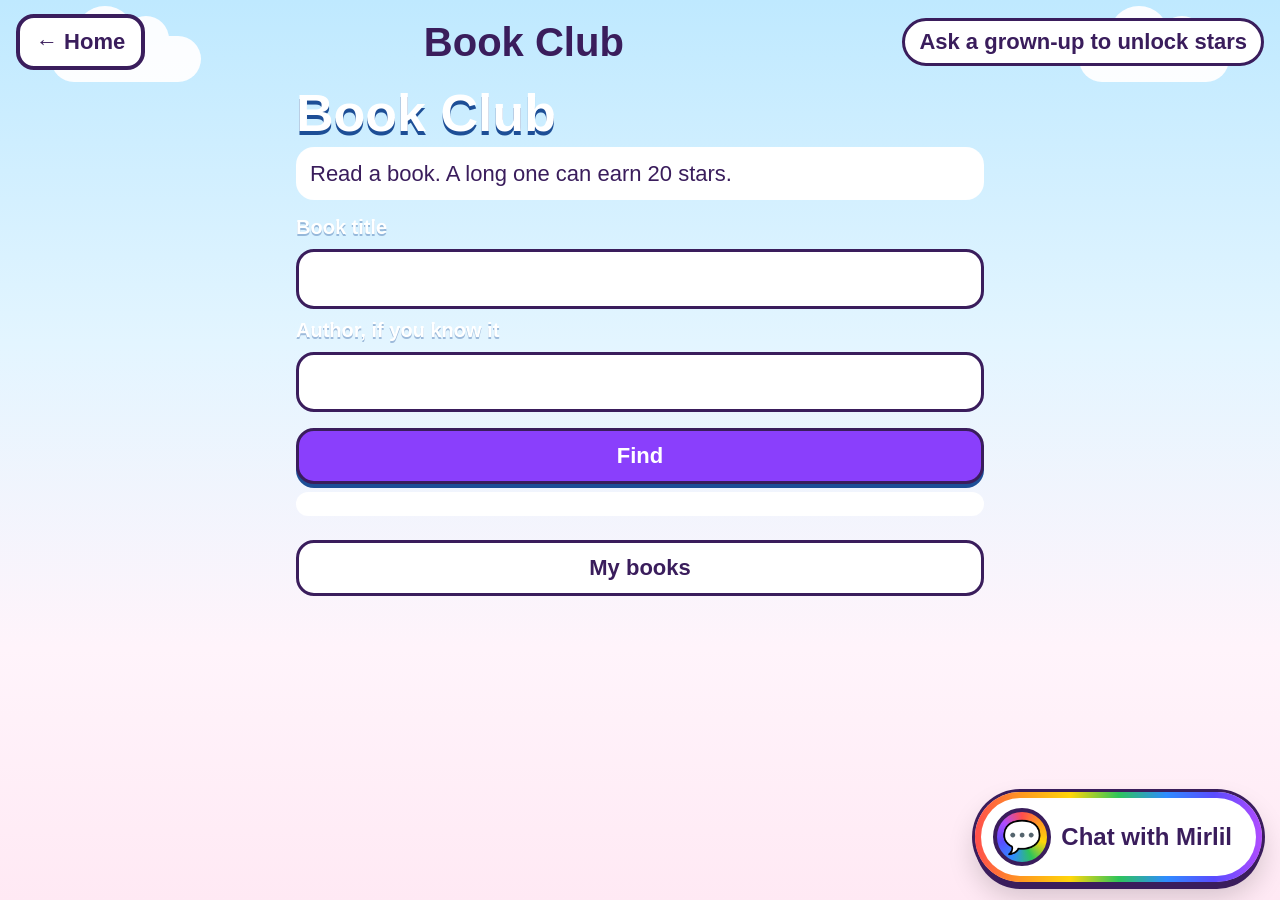
==== books/index.html @ b6d70569 "Port Joyce's learning modules onto Miriam's rainbow site. Copy the shared level test, practice, ques" ====
<!DOCTYPE html>
<html lang="en">
<head>
  <meta charset="UTF-8">
  <meta name="viewport" content="width=device-width, initial-scale=1, maximum-scale=1, user-scalable=no, viewport-fit=cover">
  <meta name="format-detection" content="telephone=no">
  <meta name="apple-mobile-web-app-capable" content="yes">
  <meta name="mobile-web-app-capable" content="yes">
  <meta name="theme-color" content="#2b86f0">
  <title>Book Club</title>
  <link rel="icon" href="../apple-touch-icon.png">
  <link rel="apple-touch-icon" href="../apple-touch-icon.png">
  <link rel="stylesheet" href="../css/site.css">
  <link rel="stylesheet" href="../questions/ask.css">
  <link rel="stylesheet" href="books.css">
</head>
<body class="game">
  <div class="sky" aria-hidden="true">
    <div class="sun"></div>
    <div class="cloud cloud-a"></div>
    <div class="cloud cloud-b"></div>
  </div>
  <header class="quest-top">
    <a class="home-link" href="../index.html">← Home</a>
    <p class="game-name">Book Club</p>
    <p class="starbar" id="starbar" data-needs="stars">★</p>
  </header>
  <main id="app" class="books-app"></main>
  <script src="../settings.js"></script>
  <script src="../stars/stars.js"></script>
  <script src="client.js"></script>
  <script src="books.js"></script>
  <script src="../chat/chat.js" defer></script>
</body>
</html>
---- css/site.css ----
:root {
  --red: #ff4d4d;
  --orange: #ff9a1f;
  --yellow: #ffd60a;
  --green: #2ec45a;
  --blue: #2f8cff;
  --indigo: #5a4cff;
  --violet: #b14cff;
  --ink: #3a1d5c;
  --ink-soft: #5e4580;
  --line: #3a1d5c;
  --white: #ffffff;
  --shadow: 0 8px 0 var(--line);
  --font: "Chalkboard SE", "Comic Sans MS", "Marker Felt", "Trebuchet MS", "Segoe Print", sans-serif;
}

* { box-sizing: border-box; }

html {
  touch-action: manipulation;
  -webkit-text-size-adjust: 100%;
}

body {
  margin: 0;
  min-height: 100vh;
  min-height: 100dvh;
  color: var(--ink);
  font-family: var(--font);
  font-size: 22px;
  line-height: 1.35;
  background: linear-gradient(180deg, #bfe9ff 0%, #e3f5ff 38%, #fff4fb 72%, #ffe9f4 100%);
  padding:
    env(safe-area-inset-top)
    env(safe-area-inset-right)
    env(safe-area-inset-bottom)
    env(safe-area-inset-left);
}

body.home,
body.game {
  position: relative;
  overflow-x: hidden;
}

button, a {
  font-family: inherit;
  touch-action: manipulation;
  -webkit-tap-highlight-color: transparent;
  -webkit-touch-callout: none;
  user-select: none;
}

/* ---------- Sky with a big rainbow ---------- */
.sky {
  position: absolute;
  inset: 0;
  pointer-events: none;
  overflow: hidden;
}

.rainbow {
  position: absolute;
  top: -10px;
  left: 50%;
  width: 1100px;
  height: 550px;
  transform: translateX(-50%);
  opacity: 0.55;
  -webkit-mask-image: linear-gradient(180deg, #000 70%, transparent 100%);
  mask-image: linear-gradient(180deg, #000 70%, transparent 100%);
}

.band {
  position: absolute;
  left: 50%;
  bottom: 0;
  border-radius: 50% 50% 0 0 / 100% 100% 0 0;
  border: 30px solid transparent;
  border-bottom: 0;
  transform: translateX(-50%);
}
.b1 { width: 1100px; height: 550px; border-color: var(--red); }
.b2 { width: 1040px; height: 520px; border-color: var(--orange); }
.b3 { width: 980px;  height: 490px; border-color: var(--yellow); }
.b4 { width: 920px;  height: 460px; border-color: var(--green); }
.b5 { width: 860px;  height: 430px; border-color: var(--blue); }
.b6 { width: 800px;  height: 400px; border-color: var(--indigo); }
.b7 { width: 740px;  height: 370px; border-color: var(--violet); }

.cloud {
  position: absolute;
  height: 46px;
  background: #fff;
  border-radius: 40px;
  opacity: 0.95;
}
.cloud:before, .cloud:after {
  content: "";
  position: absolute;
  background: #fff;
  border-radius: 50%;
}
.cloud-a { width: 150px; top: 430px; left: 4%; }
.cloud-a:before { width: 60px; height: 60px; top: -30px; left: 24px; }
.cloud-a:after { width: 46px; height: 46px; top: -20px; left: 72px; }
.cloud-b { width: 150px; top: 430px; right: 4%; }
.cloud-b:before { width: 60px; height: 60px; top: -30px; left: 30px; }
.cloud-b:after { width: 46px; height: 46px; top: -20px; left: 80px; }
.cloud-c { width: 120px; top: 60px; left: 12%; opacity: 0.7; }
.cloud-c:before { width: 48px; height: 48px; top: -24px; left: 20px; }

/* ---------- Layout ---------- */
.wrap {
  position: relative;
  z-index: 1;
  width: min(980px, 100%);
  margin: 0 auto;
  padding: 40px 22px 16px;
}

.hero {
  text-align: center;
  margin-bottom: 26px;
}

.hello {
  display: inline-block;
  margin: 0 0 10px;
  padding: 6px 20px;
  font-size: 28px;
  background: rgba(255, 255, 255, 0.9);
  border: 4px solid var(--line);
  border-radius: 999px;
}

.title {
  margin: 0;
  line-height: 0.95;
  font-weight: 900;
  letter-spacing: 0.01em;
}

.title .line {
  display: block;
  font-size: clamp(56px, 10vw, 96px);
  -webkit-text-stroke: 3px var(--line);
  paint-order: stroke fill;
  text-shadow: 0 6px 0 var(--line);
}

.title .line.big {
  margin-top: 6px;
  font-size: clamp(48px, 8.5vw, 84px);
  color: #fff;
  background: linear-gradient(90deg, var(--red), var(--orange), var(--yellow), var(--green), var(--blue), var(--indigo), var(--violet));
  -webkit-background-clip: text;
  background-clip: text;
  -webkit-text-fill-color: transparent;
  -webkit-text-stroke: 0;
  text-shadow: none;
  filter: drop-shadow(0 5px 0 var(--line));
}

.c1 { color: var(--red); }
.c2 { color: var(--orange); }
.c3 { color: var(--yellow); }
.c4 { color: var(--green); }
.c5 { color: var(--blue); }
.c6 { color: var(--indigo); }
.c7 { color: var(--violet); }

.tag {
  margin: 14px 0 0;
  font-size: 28px;
  font-weight: 700;
}

/* ---------- Game cards ---------- */
.game-list {
  display: flex;
  flex-wrap: wrap;
  justify-content: center;
  gap: 20px;
  margin-top: 12px;
}

.color-red    { --accent: var(--red); }
.color-orange { --accent: var(--orange); }
.color-yellow { --accent: var(--yellow); }
.color-green  { --accent: var(--green); }
.color-blue   { --accent: var(--blue); }
.color-indigo { --accent: var(--indigo); }
.color-violet { --accent: var(--violet); }

.game-card {
  flex: 1 1 340px;
  max-width: 560px;
  min-height: 200px;
  display: grid;
  grid-template-columns: 120px 1fr;
  grid-template-areas:
    "emoji title"
    "emoji about"
    "emoji play";
  gap: 6px 18px;
  align-items: center;
  padding: 20px 22px 20px 18px;
  background: var(--white);
  color: var(--ink);
  text-decoration: none;
  border: 5px solid var(--line);
  border-top: 16px solid var(--accent, var(--violet));
  border-radius: 34px;
  box-shadow: var(--shadow);
}

a.game-card:active {
  transform: translateY(4px);
  box-shadow: 0 4px 0 var(--line);
}

.game-emoji {
  grid-area: emoji;
  width: 112px;
  height: 112px;
  display: grid;
  place-items: center;
  border-radius: 50%;
  background: var(--accent, var(--violet));
  border: 5px solid var(--line);
  font-size: 64px;
  line-height: 1;
}

.game-title {
  grid-area: title;
  font-size: clamp(32px, 4vw, 42px);
  font-weight: 800;
  line-height: 1.05;
}

.game-about {
  grid-area: about;
  font-size: 22px;
  color: var(--ink-soft);
}

.play-pill {
  grid-area: play;
  justify-self: start;
  min-height: 52px;
  display: inline-flex;
  align-items: center;
  background: var(--accent, var(--violet));
  color: #fff;
  border: 4px solid var(--line);
  border-radius: 999px;
  padding: 6px 26px;
  font-size: 26px;
  font-weight: 800;
  text-shadow: 0 2px 0 rgba(0, 0, 0, 0.25);
  box-shadow: 0 4px 0 var(--line);
}

/* "Games coming soon!" placeholder */
.soon-card {
  flex-basis: 100%;
  max-width: 640px;
  border-top: 5px solid var(--line);
  background:
    linear-gradient(#fff, #fff) padding-box,
    linear-gradient(90deg, var(--red), var(--orange), var(--yellow), var(--green), var(--blue), var(--indigo), var(--violet)) border-box;
  border: 12px solid transparent;
  box-shadow: 0 8px 0 var(--line), 0 0 0 4px var(--line);
}

.soon-card .game-emoji {
  background: conic-gradient(var(--red), var(--orange), var(--yellow), var(--green), var(--blue), var(--indigo), var(--violet), var(--red));
  animation: bob 2.4s ease-in-out infinite;
}

.soon-stars {
  grid-area: play;
  font-size: 30px;
  letter-spacing: 0.1em;
}

@keyframes bob {
  0%, 100% { transform: translateY(0) rotate(-4deg); }
  50% { transform: translateY(-8px) rotate(4deg); }
}

/* ---------- Parade and footer ---------- */
.parade {
  list-style: none;
  display: flex;
  justify-content: center;
  flex-wrap: wrap;
  gap: 8px 16px;
  margin: 34px 0 8px;
  padding: 0;
  font-size: 48px;
}

.foot {
  position: relative;
  z-index: 1;
  text-align: center;
  color: var(--ink);
  font-size: 20px;
  /* room at the bottom so the floating chat bubble never covers the footer */
  padding: 8px 12px 120px;
}

.foot p { margin: 0; }

.parent-note {
  margin: 10px auto 0;
  max-width: 640px;
  text-align: left;
}

.parent-note summary {
  min-height: 44px;
  display: inline-flex;
  align-items: center;
  cursor: pointer;
  font-weight: 700;
}

.parent-note p {
  margin-top: 8px;
  background: rgba(255, 255, 255, 0.96);
  color: var(--ink);
  border: 3px solid var(--line);
  border-radius: 16px;
  padding: 14px 16px;
  line-height: 1.4;
}

@media (max-width: 600px) {
  .rainbow { transform: translateX(-50%) scale(0.6); transform-origin: top center; }
  .cloud-a, .cloud-b { top: 280px; }
  .game-card { grid-template-columns: 96px 1fr; }
  .game-emoji { width: 92px; height: 92px; font-size: 52px; }
}

@media (orientation: landscape) and (max-height: 500px) {
  .title .line { font-size: 52px; }
  .title .line.big { font-size: 44px; }
}

@media (prefers-reduced-motion: reduce) {
  a.game-card:active { transform: none; }
  .soon-card .game-emoji { animation: none; }
}

/* White text is hard to read on yellow, so yellow cards get dark text. */
.color-yellow .play-pill {
  color: var(--ink);
  text-shadow: none;
}

/* Quest pages share the rainbow sky. Keep their clouds up high so they
   do not sit on top of the questions. The home page clouds stay low. */
body.game .cloud-a,
body.game .cloud-b {
  top: 36px;
}

body.game .cloud-c {
  top: 70px;
}

/* The chat widget is appended to the page. Keep it above the rainbow,
   the clouds, and the footer. */
.kc-root {
  position: relative;
  z-index: 50;
}

.kc-panel {
  opacity: 1 !important;
}
---- questions/ask.css ----
/* Shared quest screen. Colors come from the host site's variables. */
.quest-page {
  --quest-accent: var(--sky-deep, #2b86f0);
  --quest-ink: var(--ink, #16356b);
  --quest-line: var(--line, #1d4e96);
  --quest-card: #ffffff;
  --quest-yes: #1f8a4c;
  --quest-soft: #e7f6ff;
}

.quest-top {
  position: relative;
  z-index: 2;
  display: flex;
  align-items: center;
  justify-content: space-between;
  gap: 12px;
  padding: 14px 16px 0;
}

.quest-app {
  position: relative;
  z-index: 1;
  width: min(980px, 100%);
  margin: 0 auto;
  padding: 12px 16px 28px;
}

.mascot {
  display: flex;
  align-items: center;
  gap: 12px;
  background: var(--quest-card);
  border: 4px solid var(--quest-line);
  border-radius: 24px;
  padding: 12px 16px;
  box-shadow: 0 6px 0 var(--quest-line);
  margin-bottom: 14px;
}

.mascot-face {
  font-size: 42px;
  line-height: 1;
}

.mascot p {
  margin: 0;
  color: var(--quest-ink);
  font-size: 22px;
}

.map-grid,
.q-choices {
  display: grid;
  grid-template-columns: 1fr;
  gap: 12px;
}

.island,
.q-choice,
.q-next,
.quest-side {
  min-height: 56px;
  border-radius: 18px;
  border: 3px solid var(--quest-line);
  background: var(--quest-card);
  color: var(--quest-ink);
  box-shadow: 0 5px 0 var(--quest-line);
  font-size: 22px;
  font-weight: 700;
  padding: 12px 16px;
  text-align: left;
}

.island {
  display: flex;
  align-items: center;
  gap: 12px;
}

.island .badge {
  margin-left: auto;
  background: var(--quest-soft);
  border-radius: 999px;
  padding: 4px 10px;
  font-size: 16px;
}

.q-card {
  background: var(--quest-card);
  border: 4px solid var(--quest-line);
  border-radius: 28px;
  padding: 16px;
  box-shadow: 0 8px 0 var(--quest-line);
}

.q-kicker,
.q-note,
.q-explain {
  margin: 0 0 8px;
  font-size: 18px;
}

.q-prompt {
  margin: 0 0 14px;
  font-size: 28px;
  line-height: 1.35;
  color: var(--quest-ink);
}

.q-choice.right {
  background: #d9f5d0;
}

.q-choice.wrong {
  background: #ffd5d0;
}

.q-next {
  width: 100%;
  text-align: center;
  background: var(--quest-accent);
  color: #fff;
  margin-top: 12px;
}

.q-he {
  font-family: "New Peninim MT", "Arial Hebrew", "David", "Times New Roman", "Ezra SIL", serif;
  font-size: 34px;
  line-height: 1.5;
}

.q-ru {
  font-family: "Trebuchet MS", "Segoe UI", "Arial", sans-serif;
}

.q-speak {
  min-height: 56px;
  margin: 0 0 12px;
  border-radius: 999px;
  border: 3px solid var(--quest-line);
  background: var(--sun, #ffe14a);
  font-weight: 700;
  padding: 8px 16px;
}

.trail {
  display: flex;
  gap: 6px;
  margin: 0 0 10px;
  padding: 0;
  list-style: none;
}

.trail li {
  width: 14px;
  height: 14px;
  border-radius: 50%;
  background: rgba(255, 255, 255, 0.7);
  border: 2px solid #fff;
}

.trail li.on {
  background: var(--sun, #ffe14a);
}

.result-list {
  display: grid;
  gap: 10px;
}

.result-row {
  display: flex;
  justify-content: space-between;
  gap: 12px;
  background: #fff;
  border-radius: 16px;
  padding: 12px 14px;
  border: 3px solid var(--quest-line);
  font-size: 20px;
}

.seed-note {
  background: rgba(255, 255, 255, 0.95);
  border-radius: 16px;
  padding: 12px 14px;
  color: var(--quest-ink);
  font-size: 18px;
}

.starbar[hidden],
.star-ask[hidden],
.star-game[hidden] {
  display: none !important;
}

.starbar {
  display: inline-flex;
  align-items: center;
  min-height: 44px;
  margin: 0;
  padding: 6px 14px;
  border-radius: 999px;
  background: #fff;
  color: var(--ink, #16356b);
  font-weight: 800;
  border: 3px solid var(--line, #1d4e96);
}

.home .starbar {
  margin: 0 auto 8px;
}

.star-ask {
  margin: 8px 0 0;
  color: #fff;
  font-size: 18px;
  text-shadow: 0 2px 0 rgba(29, 78, 150, 0.35);
}

.star-game {
  /* inline-block, not flex: flex throws away the spaces beside the name span. */
  display: inline-block;
  text-align: center;
  min-height: 56px;
  margin: 10px 0 0;
  padding: 10px 18px;
  border: 3px solid #1d4e96;
  border-radius: 999px;
  background: #fff;
  color: var(--ink, #16356b);
  font: inherit;
  font-size: 20px;
  font-weight: 800;
  box-shadow: 0 4px 0 #1d4e96;
}

.star-cap {
  margin: 10px 16px 0;
  text-align: center;
  color: var(--ink, #16356b);
  background: #fff8d6;
  border: 3px solid var(--line, #1d4e96);
  border-radius: 16px;
  padding: 10px 14px;
  font-size: 18px;
  font-weight: 700;
}

.star-cap[hidden] {
  display: none;
}

.home .star-cap {
  margin: 0 auto 8px;
  max-width: 560px;
}

@media (min-width: 720px), (orientation: landscape) {
  .map-grid,
  .q-choices {
    grid-template-columns: 1fr 1fr;
  }
}

@media (orientation: landscape) and (min-width: 900px) {
  .map-grid {
    grid-template-columns: 1fr 1fr 1fr;
  }
}
---- books/books.css ----
/* Book Club. Colors come from the host site's variables. */
.home-link {
  display: inline-flex;
  align-items: center;
  justify-content: center;
  min-height: 56px;
  padding: 8px 14px;
  border-radius: 18px;
  border: 3px solid var(--line, #1d4e96);
  background: #fff;
  color: var(--ink, #16356b);
  text-decoration: none;
  font-weight: 800;
}

.game-name {
  margin: 0;
  color: #fff;
  font-size: clamp(26px, 4vw, 40px);
  font-weight: 800;
  text-shadow: 0 3px 0 #1d4e96;
  text-align: center;
}

.books-app {
  position: relative;
  z-index: 1;
  width: min(720px, 100%);
  margin: 0 auto;
  padding: 8px 16px 140px;
}

.book-icon {
  margin: 0;
  font-size: 72px;
  line-height: 1;
  text-align: center;
}

.book-title {
  margin: 8px 0 6px;
  color: #fff;
  font-size: clamp(36px, 6vw, 52px);
  line-height: 1.05;
  text-shadow: 0 4px 0 #1d4e96;
}

.book-lead,
.book-note {
  margin: 0 0 14px;
  color: var(--ink, #16356b);
  background: #fff;
  border-radius: 18px;
  padding: 12px 14px;
  font-size: 22px;
  line-height: 1.35;
}

.book-form {
  display: grid;
  gap: 8px;
}

.book-label {
  color: #fff;
  font-size: 20px;
  font-weight: 800;
  text-shadow: 0 2px 0 rgba(29, 78, 150, 0.35);
}

.book-input,
.book-next,
.book-side,
.book-card {
  min-height: 56px;
  border-radius: 18px;
  font: inherit;
  font-size: 22px;
}

.book-input {
  width: 100%;
  padding: 12px 14px;
  border: 3px solid var(--line, #1d4e96);
  color: var(--ink, #16356b);
  background: #fff;
}

.book-next,
.book-side,
.book-card {
  border: 3px solid var(--line, #1d4e96);
  text-align: left;
}

.book-next {
  margin-top: 8px;
  background: var(--sky-deep, #2b86f0);
  color: #fff;
  font-weight: 800;
  text-align: center;
  box-shadow: 0 4px 0 #1d4e96;
}

.book-side {
  margin-top: 10px;
  width: 100%;
  background: #fff;
  color: var(--ink, #16356b);
  font-weight: 800;
  text-align: center;
}

.book-list {
  display: grid;
  gap: 12px;
}

.book-card {
  display: flex;
  align-items: center;
  gap: 14px;
  width: 100%;
  padding: 10px;
  background: #fff;
  color: var(--ink, #16356b);
  box-shadow: 0 4px 0 #1d4e96;
}

.book-card-static {
  cursor: default;
}

.book-cover {
  position: relative;
  width: 112px;
  height: 148px;
  flex: 0 0 auto;
  border-radius: 16px;
  overflow: hidden;
  background: #d7ecff;
  border: 3px solid var(--line, #1d4e96);
}

.book-cover img {
  position: absolute;
  inset: 0;
  width: 100%;
  height: 100%;
  object-fit: cover;
}

.book-placeholder {
  position: absolute;
  inset: 0;
  display: grid;
  place-items: center;
  font-size: 48px;
}

.book-card-text {
  display: grid;
  gap: 4px;
  min-width: 0;
}

.book-name {
  font-size: 26px;
  font-weight: 800;
  line-height: 1.15;
}

.book-author,
.book-pages,
.book-date {
  font-size: 18px;
}

.book-status,
.book-stars {
  font-size: 20px;
  font-weight: 800;
  color: var(--sky-deep, #2b86f0);
}

.kc-fab.book-pulse {
  animation: book-pulse 0.7s ease-in-out 3;
}

@keyframes book-pulse {
  50% { transform: scale(1.12); }
}

.book-aside {
  margin: 0 0 14px;
  color: var(--ink, #16356b);
  background: #fff8d6;
  border-radius: 18px;
  padding: 12px 14px;
  font-size: 20px;
  font-weight: 800;
}

@media (orientation: landscape) and (min-width: 900px) {
  .book-list {
    grid-template-columns: 1fr 1fr;
  }
}
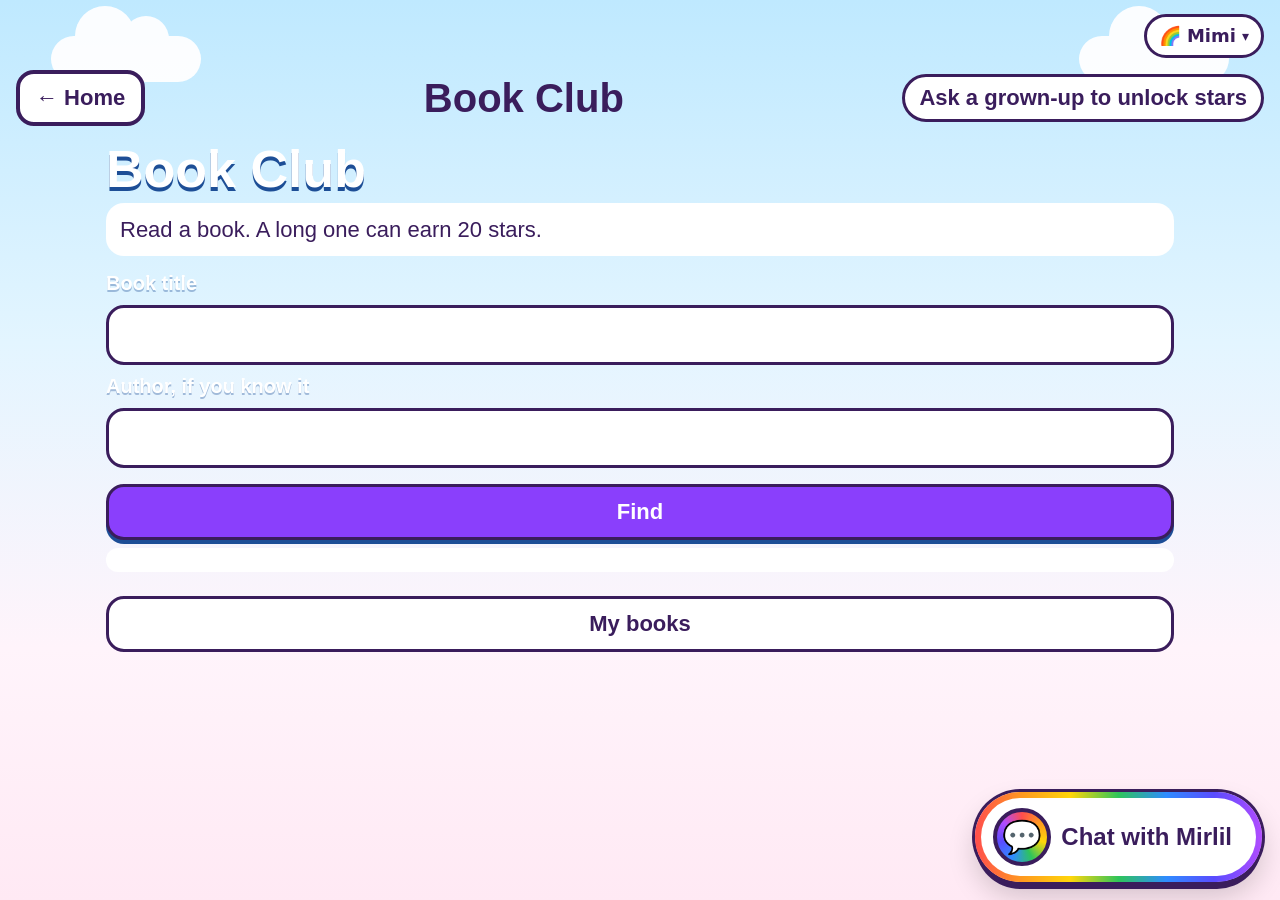
==== commit 4756317b: "Add a kid switcher and the fold viewport fit. Every page gets one shared menu for Joyce, Mimi, and B" ====
--- a/books/index.html
+++ b/books/index.html
@@ -13,6 +13,9 @@
   <link rel="stylesheet" href="../css/site.css">
   <link rel="stylesheet" href="../questions/ask.css">
   <link rel="stylesheet" href="books.css">
+  <link rel="stylesheet" href="../css/kids-switch.css">
+  <link rel="stylesheet" href="../css/fit.css">
+  <script src="../js/fit.js"></script>
 </head>
 <body class="game">
   <div class="sky" aria-hidden="true">
@@ -31,5 +34,6 @@
   <script src="client.js"></script>
   <script src="books.js"></script>
   <script src="../chat/chat.js" defer></script>
+  <script src="../js/kids-switch.js"></script>
 </body>
 </html>
--- a/css/kids-switch.css
+++ b/css/kids-switch.css
@@ -0,0 +1,111 @@
+/* Kid switcher. System fonts only. Sits under the chat panel (.kc-root is z-index 50). */
+
+.kids-switch {
+  position: relative;
+  z-index: 40;
+  font-family: system-ui, -apple-system, "Segoe UI", Roboto, Helvetica, Arial, sans-serif;
+  line-height: 1.2;
+}
+
+.kids-switch-fixed {
+  position: fixed;
+  top: calc(8px + env(safe-area-inset-top));
+  right: calc(8px + env(safe-area-inset-right));
+}
+
+/* Home has no top bar. Clear the corner so the pill does not cover the star counter. */
+body.home .wrap {
+  padding-top: 64px;
+}
+
+header.quest-top {
+  flex-wrap: wrap;
+}
+
+.quest-top > .kids-switch-bar {
+  order: -1;
+  flex: 1 0 100%;
+  display: flex;
+  justify-content: flex-end;
+}
+
+header.top > .kids-switch-bar {
+  justify-self: end;
+}
+
+.kids-switch-btn {
+  display: inline-flex;
+  align-items: center;
+  gap: 6px;
+  min-height: 44px;
+  min-width: 44px;
+  margin: 0;
+  padding: 6px 12px;
+  border: 3px solid #3a1d5c;
+  border-radius: 999px;
+  background: #fff;
+  color: #3a1d5c;
+  font: inherit;
+  font-size: 18px;
+  font-weight: 800;
+  white-space: nowrap;
+  cursor: pointer;
+  touch-action: manipulation;
+  -webkit-tap-highlight-color: transparent;
+}
+
+.kids-switch-btn:focus-visible,
+.kids-switch-menu a:focus-visible {
+  outline: 3px solid #2f8cff;
+  outline-offset: 2px;
+}
+
+.kids-switch-caret {
+  font-size: 14px;
+}
+
+.kids-switch-menu {
+  position: absolute;
+  top: calc(100% + 6px);
+  right: 0;
+  z-index: 1;
+  min-width: 180px;
+  max-width: calc(100vw - 16px - env(safe-area-inset-left) - env(safe-area-inset-right));
+  margin: 0;
+  padding: 6px;
+  list-style: none;
+  background: #fff;
+  border: 3px solid #3a1d5c;
+  border-radius: 16px;
+  box-shadow: 0 6px 0 #3a1d5c;
+}
+
+.kids-switch-menu[hidden] {
+  display: none;
+}
+
+.kids-switch-menu a {
+  display: flex;
+  align-items: center;
+  gap: 8px;
+  min-height: 44px;
+  padding: 8px 12px;
+  border-radius: 12px;
+  color: #3a1d5c;
+  font-size: 20px;
+  font-weight: 800;
+  text-decoration: none;
+  touch-action: manipulation;
+  -webkit-tap-highlight-color: transparent;
+}
+
+.kids-switch-menu a[aria-current="page"] {
+  background: #efe6ff;
+  box-shadow: inset 0 0 0 3px #3a1d5c;
+}
+
+@media (max-width: 640px) {
+  header.top > .kids-switch-bar {
+    order: -1;
+  }
+}
--- a/css/fit.css
+++ b/css/fit.css
@@ -0,0 +1,214 @@
+/* Shared viewport fit. Loaded last so it wins over page styles.
+   The page is one screen. Content scrolls. Bottom bars stay on screen.
+   Joyce-only layout (spa, puzzles, ice cream, docks) is left out.
+   Rainbow Cats has no body.home or body.game class, so that page
+   scrolls inside the same viewport height. */
+
+html {
+  height: 100vh;
+  height: 100dvh;
+  height: var(--app-h, 100dvh);
+  overflow: hidden;
+}
+
+body {
+  min-height: 100vh;
+  min-height: 100dvh;
+  min-height: var(--app-h, 100dvh);
+}
+
+body.home,
+body.game {
+  height: 100vh;
+  height: 100dvh;
+  height: var(--app-h, 100dvh);
+  max-height: 100vh;
+  max-height: 100dvh;
+  max-height: var(--app-h, 100dvh);
+  min-height: 0;
+  overflow: hidden;
+}
+
+body.home {
+  overflow: auto;
+  -webkit-overflow-scrolling: touch;
+}
+
+body:not(.home):not(.game) {
+  height: 100vh;
+  height: 100dvh;
+  height: var(--app-h, 100dvh);
+  max-height: var(--app-h, 100dvh);
+  min-height: 0;
+  overflow: auto;
+  -webkit-overflow-scrolling: touch;
+}
+
+body.game {
+  display: flex;
+  flex-direction: column;
+}
+
+body.game > .quest-top {
+  flex: 0 0 auto;
+}
+
+body.game > .quest-app,
+body.game > .books-app,
+body.game > .hw-app {
+  flex: 1 1 auto;
+  min-height: 0;
+  width: min(1100px, 100%);
+  overflow: auto;
+  -webkit-overflow-scrolling: touch;
+  overscroll-behavior: contain;
+}
+
+/* Bottom bars. The page padding already includes the safe area.
+   The bar repeats the inset so a sticky bar cannot slide under the home indicator. */
+.quest-app > .q-next:last-child,
+.books-app > .book-next:last-child,
+.hw-app > .hw-shoot {
+  padding-bottom: max(8px, env(safe-area-inset-bottom));
+}
+
+.quest-app > .q-next:last-child {
+  position: sticky;
+  bottom: 0;
+  z-index: 4;
+}
+
+/* Question screens: the card scrolls, the buttons stay underneath. */
+.quest-app:has(.q-card) {
+  display: flex;
+  flex-direction: column;
+  overflow: hidden;
+}
+
+.quest-app:has(.q-card) > .q-card {
+  flex: 1 1 auto;
+  min-height: 0;
+  overflow: auto;
+  -webkit-overflow-scrolling: touch;
+}
+
+.quest-app:has(.q-card) > .q-next,
+.quest-app:has(.q-card) > .quest-side {
+  flex: 0 0 auto;
+  position: static;
+}
+
+/* Floors for controls that were under 48px. Do not lower controls
+   that already use a taller min-height. */
+.starbar,
+.parent-note summary,
+.play-pill {
+  min-height: 48px;
+}
+
+.play-pill {
+  display: inline-flex;
+  align-items: center;
+  box-sizing: border-box;
+}
+
+.q-choice,
+.q-next,
+.home-link {
+  min-width: 48px;
+}
+
+/* Narrow cover screen and phones. */
+@media (max-width: 520px) {
+  .wrap {
+    padding: 12px 12px 8px;
+  }
+
+  body.home h1 {
+    font-size: clamp(40px, 12vw, 64px);
+  }
+
+  .game-card {
+    flex-basis: 100%;
+    min-height: 0;
+    grid-template-columns: 72px 1fr;
+    gap: 2px 10px;
+    padding: 10px 12px;
+    border-radius: 24px;
+  }
+
+  .game-emoji {
+    width: 64px;
+    height: 64px;
+    font-size: 36px;
+  }
+
+  .game-title {
+    font-size: clamp(24px, 7vw, 32px);
+  }
+
+  .game-about {
+    font-size: 16px;
+  }
+
+  .parade {
+    margin: 12px 0 4px;
+    font-size: 28px;
+  }
+
+  .foot {
+    padding-bottom: calc(96px + env(safe-area-inset-bottom));
+  }
+
+  .quest-top {
+    gap: 6px;
+    padding: 8px 10px 0;
+  }
+
+  .quest-top .home-link,
+  .quest-top .starbar {
+    min-height: 48px;
+    padding: 4px 10px;
+    font-size: 16px;
+  }
+
+  .game-name {
+    font-size: clamp(20px, 5vw, 28px);
+  }
+}
+
+.bb-next {
+  position: sticky;
+  bottom: 0;
+  z-index: 2;
+}
+
+/* Brain Break sheets stay inside the visible height. */
+.bb-overlay {
+  top: 0;
+  right: 0;
+  bottom: auto;
+  left: 0;
+  height: 100vh;
+  height: 100dvh;
+  height: var(--app-h, 100dvh);
+  max-height: var(--app-h, 100dvh);
+  padding-bottom: max(16px, env(safe-area-inset-bottom));
+}
+
+/* Chat bubble: keep the open panel inside the visible height.
+   chat.js also writes --kc-vh in pixels on resize. */
+.kc-root {
+  --kc-vh: 100vh;
+  --kc-vh: 100dvh;
+  --kc-vh: var(--app-h, 100dvh);
+}
+
+@media (max-width: 560px) {
+  .kc-panel {
+    height: 100vh;
+    height: 100dvh;
+    height: var(--kc-vh);
+    max-height: var(--kc-vh);
+  }
+}
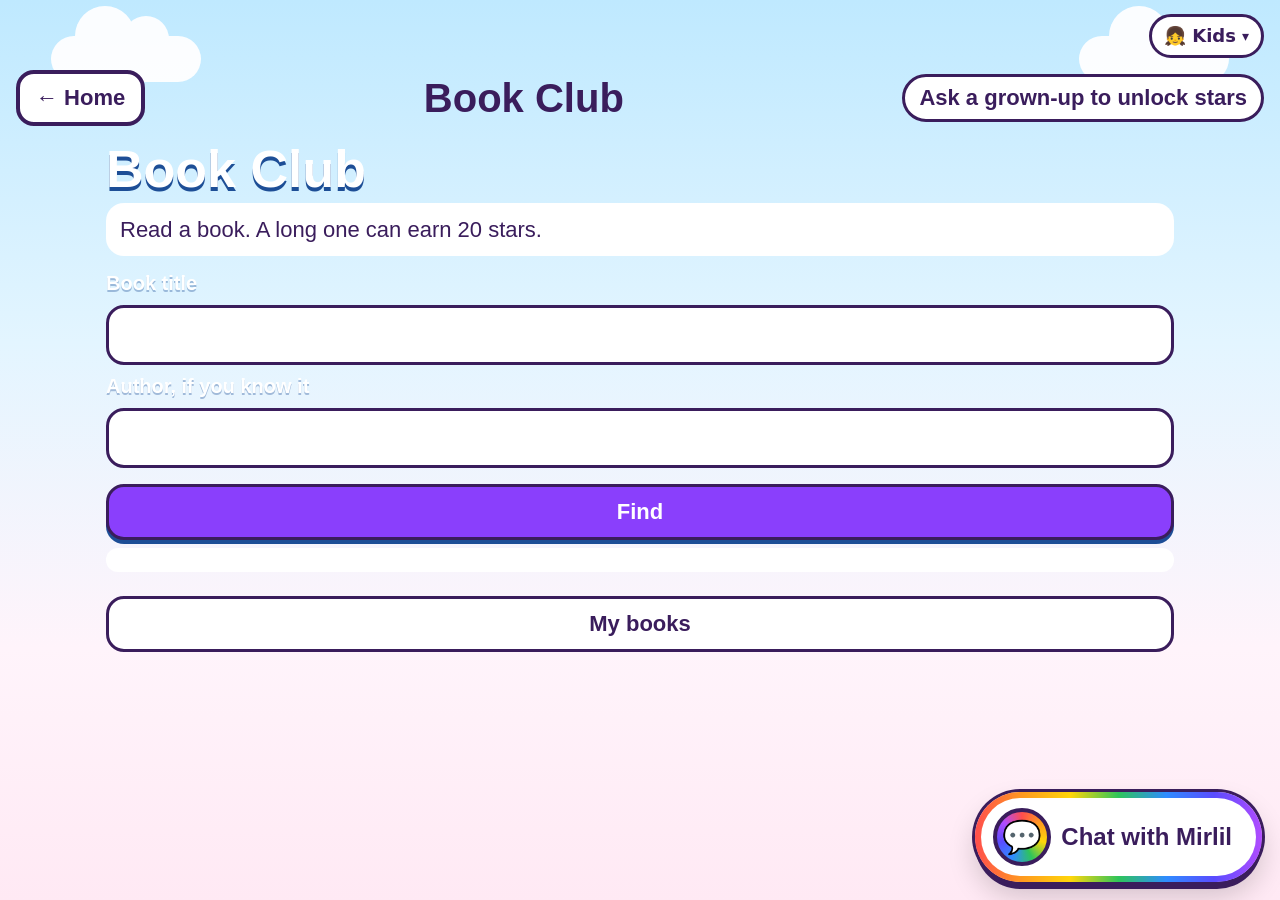
==== commit 5e3e104b: "Make the kid switcher one shared script. js/kid-switch.js injects its own styles and marks the curre" ====
--- a/books/index.html
+++ b/books/index.html
@@ -13,9 +13,9 @@
   <link rel="stylesheet" href="../css/site.css">
   <link rel="stylesheet" href="../questions/ask.css">
   <link rel="stylesheet" href="books.css">
-  <link rel="stylesheet" href="../css/kids-switch.css">
   <link rel="stylesheet" href="../css/fit.css">
   <script src="../js/fit.js"></script>
+  <script src="/js/kid-switch.js" defer></script>
 </head>
 <body class="game">
   <div class="sky" aria-hidden="true">
@@ -34,6 +34,5 @@
   <script src="client.js"></script>
   <script src="books.js"></script>
   <script src="../chat/chat.js" defer></script>
-  <script src="../js/kids-switch.js"></script>
 </body>
 </html>
